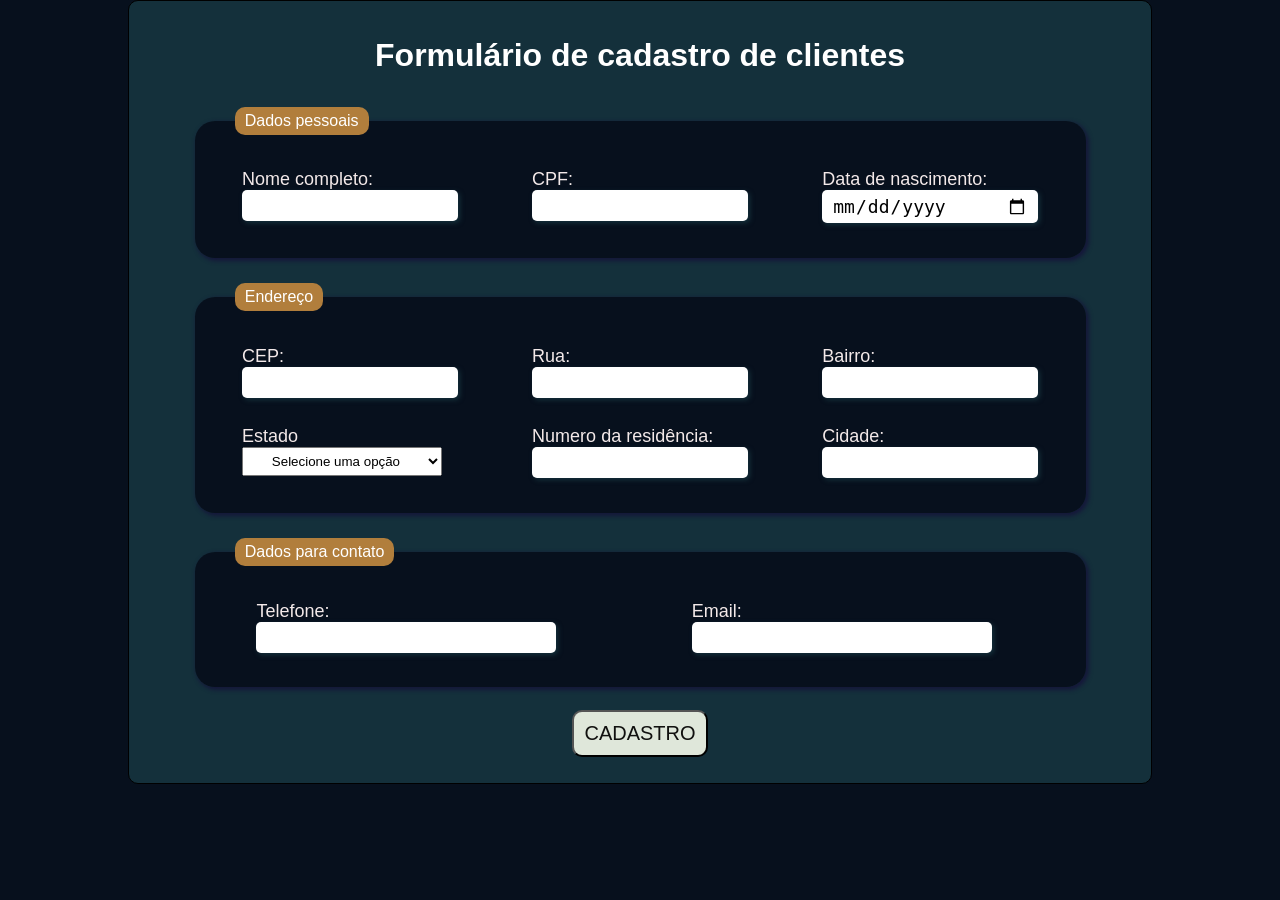
==== index.html @ d2f19f76 "commit final, reordenando arquivos" ====
<!DOCTYPE html>
<html lang="pt-br">

<head>
    <meta charset="UTF-8">
    <meta name="viewport" content="width=device-width, initial-scale=1.0">
    <link rel="stylesheet" href="style.css">
    <title>Cadastro de clientes</title>
</head>

<body>
    <form class="cadastro-cliente" id="cadastro-cliente">
        <h1>Formulário de cadastro de clientes</h1>
        <Fieldset>
            <legend>Dados pessoais</legend>
            <p>
                <label for="nome">Nome completo:
                    <input type="text" name="nome" id="nome" required form="cadastro-cliente">
                </label>
            </p>

            <p>
                <label for="cpf">CPF:
                    <input type="text" id="cpf" name="cpf" required aria-describedby="cpf-ajuda" form="cadastro-cliente">
                    <small class="hidden" id="cpf-ajuda">Digite apenas números</small>
                </label>
            </p>

            <p>
                <label for="data-nascimento">Data de nascimento:
                    <input type="date" name="data-nascimento" id="data-nascimento" required form="cadastro-cliente">
                </label>
            </p>
        </Fieldset>

        <fieldset>
            <legend>Endereço</legend>
            <p>
                <label for="cep">CEP:
                    <input type="text" inputmode="numeric" name="cep" id="cep" required aria-describedby="cep-ajuda" form="cadastro-cliente">
                    <small class="hidden" id="cep-ajuda">Digite apenas números</small>
                </label>

                <label for="estado">Estado
                    <select id="estado" name="estado" required form="cadastro-cliente">
                        <option value="">Selecione uma opção</option>
                        <option value="SP">SP</option>
                        <option value="RJ">RJ</option>
                        <option value="ES">ES</option>
                        <option value="MG">MG</option>
                    </select>
                </label>
            </p>

            <p>
                <label for="rua">Rua:
                    <input type="text" name="rua" id="rua" required form="cadastro-cliente">
                </label>

                <label>Numero da residência:
                    <input type="text" name="numero" id="numero" required form="cadastro-cliente">
                </label>
            </p>

            <p>
                <label for="bairro">Bairro:
                    <input type="text" name="bairro" id="bairro" required form="cadastro-cliente">
                </label>

                <label for="cidade">Cidade:
                    <input type="text" name="cidade" id="cidade" required form="cadastro-cliente">
                </label>
            </p>
        </fieldset>

        <fieldset>
            <legend>Dados para contato</legend>
            <p>
                <label for="telefone">Telefone:
                    <input type="tel" name="telefone" id="telefone" aria-describedby="tel-ajuda" form="cadastro-cliente">
                    <small class="hidden" id="tel-ajuda">Digite o telefone completo com DDD, utilize apenas números.</small>
                </label>
            </p>

            <p>
                <label for="email">Email:
                    <input type="email" name="email" id="email" form="cadastro-cliente">
                </label>
            </p>
        </fieldset>

        <button aria-label="Concluir cadastro" type="submit">Cadastro</button>
    </form>
</body>

</html>
---- style.css ----
@charset "UTF-8";

* {
    margin: 0;
    padding: 0;
    box-sizing: border-box;
}

.hidden {
    display: none;
}

body {
    display: flex;
    justify-content: center;
    font-family: Arial, Helvetica, sans-serif;
    background-color: rgb(7, 16, 29);
}

.cadastro-cliente {
    padding: 1em;
    width: 80%;
    display: flex;
    flex-direction: column;
    justify-content: center;
    align-items: center;
    border: solid 1px black;
    border-radius: 10px;
    background-color: rgb(20, 48, 59);

    h1 {
        text-align: center;
        margin: 20px;
        color: white;
    }

    label {
        width: 80%;
        font-size: 18px;
        text-align: left;
        margin: 1.1vw auto;
        color: rgb(243, 233, 233);
        display: flex;
        flex-direction: column;
    }

    input {
        min-width: 100px;
        max-width: 300px;
        padding: 5px 10px;
        border-radius: 5px;
        border: none;
        font-size: 1em;
        box-shadow: 2px 2px 5px rgb(20, 48, 59);
    }

    select {
        padding: 5px;
        max-width: 200px;
        text-align: center;
    }

    button {
        padding: 5px 10px;
        margin: 10px;
        background-color: rgb(223, 231, 218);
        padding: 10px;
        font-size: 20px;
        cursor: pointer;
        text-transform: uppercase;
        border-radius: 10px;
        color: rgb(17, 17, 15);
    }

    fieldset {
        width: 90%;
        max-width: 1200px;
        display: flex;
        flex-direction: row;
        flex-wrap: wrap;
        margin: 1vw;
        border-radius: 20px;
        border: none;
        box-shadow: 2px 2px 4px 1px rgb(21, 23, 58);
        background-color: rgb(7, 16, 29);
        padding: .8vw;
    }

    legend {
        color: white;
        background-color: rgb(177, 126, 60);
        padding: 5px 10px;
        border-radius: 10px;
        margin-left: 30px;
    }

    p {
        display: flex;
        flex-direction: column;
        margin: .8vw;
        flex: 1 2;
    }
}
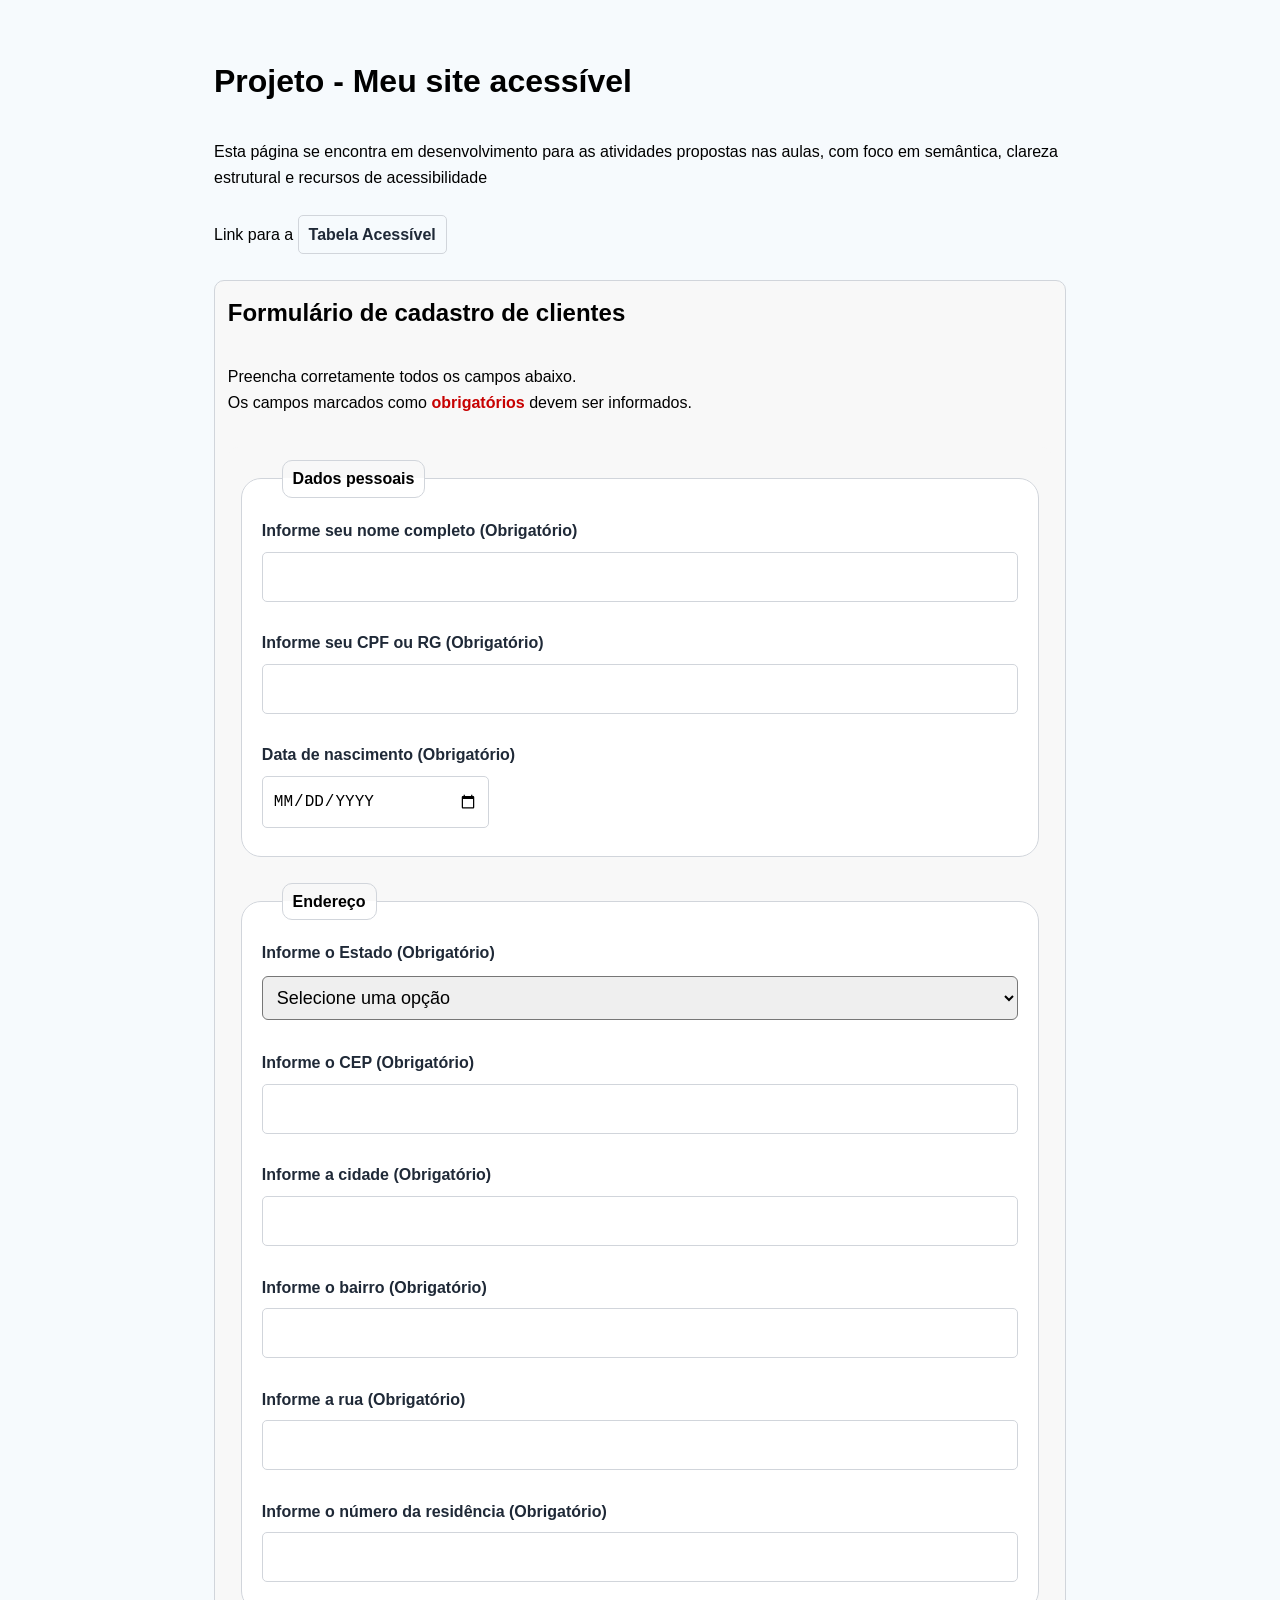
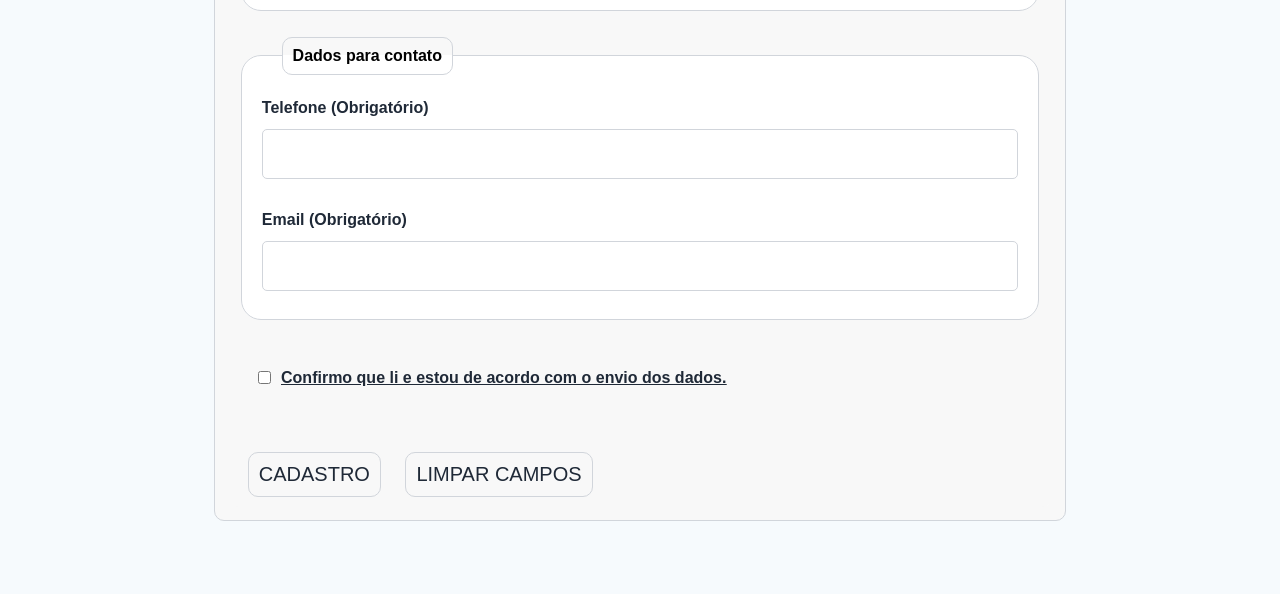
==== commit 39abd33f: "teste para hospedagem do site no github" ====
--- a/index.html
+++ b/index.html
@@ -4,93 +4,145 @@
 <head>
     <meta charset="UTF-8">
     <meta name="viewport" content="width=device-width, initial-scale=1.0">
-    <link rel="stylesheet" href="style.css">
-    <title>Cadastro de clientes</title>
+    <link rel="stylesheet" href="styles/style.css">
+    <title>Projeto acessibilidade</title>
+
 </head>
 
 <body>
-    <form class="cadastro-cliente" id="cadastro-cliente">
-        <h1>Formulário de cadastro de clientes</h1>
-        <Fieldset>
-            <legend>Dados pessoais</legend>
-            <p>
-                <label for="nome">Nome completo:
-                    <input type="text" name="nome" id="nome" required form="cadastro-cliente">
-                </label>
+    <main class="container">
+        <h1>Projeto - Meu site acessível</h1>
+        <p>
+            Esta página se encontra em desenvolvimento para as atividades propostas nas aulas, com foco em semântica,
+            clareza estrutural e recursos de acessibilidade
+        </p>
+        <p>
+            Link para a <a href="tabela.html" aria-label="Ir para página contendo uma tabela de preços">Tabela Acessível</a>
+        </p>
+        <section aria-labelledby="titulo-principal">
+            <h2 id="titulo-principal">Formulário de cadastro de clientes</h2>
+            <p id="instrucoes-formulario">
+                Preencha corretamente todos os campos abaixo. <br> Os campos marcados como <span
+                    class="required">obrigatórios</span> devem ser
+                informados.
             </p>
+            <form id="cadastro-cliente" aria-describedby="instrucoes-formulario" novalidate class="cadastro-cliente">
 
-            <p>
-                <label for="cpf">CPF:
-                    <input type="text" id="cpf" name="cpf" required aria-describedby="cpf-ajuda" form="cadastro-cliente">
-                    <small class="hidden" id="cpf-ajuda">Digite apenas números</small>
-                </label>
-            </p>
+                <Fieldset>
+                    <legend>Dados pessoais</legend>
+                    <p>
+                        <label for="nome">Informe seu nome completo (Obrigatório)
+                            <input type="text" name="nome" id="nome" required form="cadastro-cliente"
+                                aria-describedby="nome-erro">
+                            <small id="nome-erro" class="erro" aria-live="polite"></small>
+                        </label>
+                    </p>
+                    <p>
+                        <label for="cpf">Informe seu CPF ou RG (Obrigatório)
+                            <input type="text" id="cpf" name="cpf" required aria-describedby="cpf-erro"
+                                form="cadastro-cliente">
+                            <small id="cpf-erro" class="erro" aria-live="polite"></small>
+                        </label>
+                    </p>
+                    <p>
+                        <label for="data-nascimento">Data de nascimento (Obrigatório)
+                            <input type="date" name="data-nascimento" id="data-nascimento" required
+                                aria-describedby="data-erro" form="cadastro-cliente">
+                            <small id="data-erro" class="erro" aria-live="polite"></small>
+                        </label>
+                    </p>
+                </Fieldset>
+                <fieldset>
+                    <legend>Endereço</legend>
+                    <p>
+                        <label for="estado">Informe o Estado (Obrigatório)
+                            <select id="estado" name="estado" form="cadastro-cliente" aria-describedby="estado-erro">
+                                <optgroup label="Estados do Brasil">
+                                    <option value="">Selecione uma opção</option>
+                                    <option value="SP">SP</option>
+                                    <option value="RJ">RJ</option>
+                                    <option value="ES">ES</option>
+                                    <option value="MG">MG</option>
+                                </optgroup>
+                            </select>
+                            <small id="estado-erro" class="erro" aria-live="polite"></small>
+                        </label>
+                    </p>
 
-            <p>
-                <label for="data-nascimento">Data de nascimento:
-                    <input type="date" name="data-nascimento" id="data-nascimento" required form="cadastro-cliente">
-                </label>
-            </p>
-        </Fieldset>
+                    <p>
+                        <label for="cep">Informe o CEP (Obrigatório)
+                            <input type="text" inputmode="numeric" name="cep" id="cep" required
+                                aria-describedby="cep-erro" form="cadastro-cliente">
+                            <small id="cep-erro" class="erro" aria-live="polite"></small>
+                        </label>
+                    </p>
 
-        <fieldset>
-            <legend>Endereço</legend>
-            <p>
-                <label for="cep">CEP:
-                    <input type="text" inputmode="numeric" name="cep" id="cep" required aria-describedby="cep-ajuda" form="cadastro-cliente">
-                    <small class="hidden" id="cep-ajuda">Digite apenas números</small>
-                </label>
+                    <p>
+                        <label for="cidade">Informe a cidade (Obrigatório)
+                            <input type="text" name="cidade" id="cidade" required aria-describedby="cidade-erro"
+                                form="cadastro-cliente">
+                            <small id="cidade-erro" class="erro" aria-live="polite"></small>
+                        </label>
+                    </p>
 
-                <label for="estado">Estado
-                    <select id="estado" name="estado" required form="cadastro-cliente">
-                        <option value="">Selecione uma opção</option>
-                        <option value="SP">SP</option>
-                        <option value="RJ">RJ</option>
-                        <option value="ES">ES</option>
-                        <option value="MG">MG</option>
-                    </select>
-                </label>
-            </p>
+                    <p>
+                        <label for="bairro">Informe o bairro (Obrigatório)
+                            <input type="text" name="bairro" id="bairro" required aria-describedby="bairro-erro"
+                                form="cadastro-cliente">
+                            <small id="bairro-erro" class="erro" aria-live="polite"></small>
+                        </label>
+                    </p>
 
-            <p>
-                <label for="rua">Rua:
-                    <input type="text" name="rua" id="rua" required form="cadastro-cliente">
-                </label>
+                    <p>
+                        <label for="rua">Informe a rua (Obrigatório)
+                            <input type="text" name="rua" id="rua" required aria-describedby="rua-erro"
+                                form="cadastro-cliente">
+                            <small id="rua-erro" class="erro" aria-live="polite"></small>
+                        </label>
+                    </p>
 
-                <label>Numero da residência:
-                    <input type="text" name="numero" id="numero" required form="cadastro-cliente">
-                </label>
-            </p>
+                    <p>
+                        <label for="numero">Informe o número da residência (Obrigatório)
+                            <input type="text" name="numero" id="numero" required aria-describedby="numero-erro"
+                                form="cadastro-cliente">
+                            <small id="numero-erro" class="erro" aria-live="polite"></small>
+                        </label>
+                    </p>
+                </fieldset>
+                <fieldset>
+                    <legend>Dados para contato</legend>
+                    <p>
+                        <label for="telefone">Telefone (Obrigatório)
+                            <input type="tel" name="telefone" id="telefone" aria-describedby="tel-erro"
+                                form="cadastro-cliente">
+                            <small id="tel-erro" class="erro" aria-live="polite"></small>
+                        </label>
+                    </p>
+                    <p>
+                        <label for="email">Email (Obrigatório)
+                            <input type="email" name="email" id="email" required aria-describedby="email-erro"
+                                form="cadastro-cliente">
+                            <small id="email-erro" class="erro" aria-live="polite"></small>
+                        </label>
+                    </p>
+                </fieldset>
+                <p class="aceita-termos">
+                    <label for="concordo" class="aceita-termos"> Confirmo que li e estou de acordo com o envio dos
+                        dados.
+                        <input type="checkbox" id="concordo" name="concordo" aria-describedby="concordo-erro" />
+                    </label>
 
-            <p>
-                <label for="bairro">Bairro:
-                    <input type="text" name="bairro" id="bairro" required form="cadastro-cliente">
-                </label>
+                </p>
+                <small id="concordo-erro" class="erro" aria-live="polite"></small>
 
-                <label for="cidade">Cidade:
-                    <input type="text" name="cidade" id="cidade" required form="cadastro-cliente">
-                </label>
-            </p>
-        </fieldset>
-
-        <fieldset>
-            <legend>Dados para contato</legend>
-            <p>
-                <label for="telefone">Telefone:
-                    <input type="tel" name="telefone" id="telefone" aria-describedby="tel-ajuda" form="cadastro-cliente">
-                    <small class="hidden" id="tel-ajuda">Digite o telefone completo com DDD, utilize apenas números.</small>
-                </label>
-            </p>
-
-            <p>
-                <label for="email">Email:
-                    <input type="email" name="email" id="email" form="cadastro-cliente">
-                </label>
-            </p>
-        </fieldset>
-
-        <button aria-label="Concluir cadastro" type="submit">Cadastro</button>
-    </form>
+                <div class="botoes">
+                    <button aria-label="Concluir cadastro" type="submit">Cadastro</button>
+                    <button type="reset">Limpar campos</button>
+                </div>
+            </form>
+        </section>
+    </main>
+    <script src="script/script.js" defer></script>
 </body>
 
 </html>
--- a/styles/style.css
+++ b/styles/style.css
@@ -0,0 +1,227 @@
+@charset "UTF-8";
+
+:root {
+  --bgcolor: rgb(246, 250, 253);
+  --text: #1f2937;
+  --border: #d1d5db;
+  --focus: #11a064;
+  --surface: #f8f8f8;
+  --error: #fa2d2d;
+}
+
+
+* {
+  margin: 0;
+  padding: 0;
+  box-sizing: border-box;
+}
+
+.hidden {
+  display: none;
+}
+
+body {
+  display: flex;
+  justify-content: center;
+  font-family: Arial, Helvetica, sans-serif;
+  background-color: var(--bgcolor);
+  line-height: 1.6;
+}
+
+main {
+  width: 900px;
+  margin: 0 auto;
+
+  h1 {
+    text-align: left;
+    margin: 1em 0;
+  }
+
+  p {
+    margin: 2em 0;
+  }
+}
+
+.container {
+  max-width: 900px;
+  margin: 0 auto;
+  padding: 24px;
+}
+
+.required {
+  font-weight: 700;
+  color: rgb(199, 1, 1);
+}
+
+.erro {
+  color: var(--error);
+  font-weight: 600;
+  font-size: 14px;
+  text-transform: uppercase;
+}
+
+a {
+  text-decoration: none;
+  border: solid 1px var(--border);
+  padding: 10px;
+  color: var(--text);
+  font-weight: bold;
+  border-radius: 5px;
+}
+
+
+
+section {
+  padding: 1vw;
+  margin-bottom: 48px;
+  background: var(--surface);
+  border: 1px solid var(--border);
+  border-radius: 10px;
+}
+
+.cadastro-cliente {
+  display: flex;
+  flex-direction: column;
+  border-radius: 10px;
+  background-color: var(--surface);
+
+  h1 {
+    text-align: center;
+    margin: 20px;
+    color: white;
+  }
+
+  label {
+    font-size: 16px;
+    font-weight: bold;
+    text-align: left;
+    color: var(--text);
+    display: flex;
+    flex-direction: column;
+  }
+
+  input {
+    padding: 15px 10px;
+    border-radius: 5px;
+    font-size: 1em;
+    border: solid 1px var(--border);
+    margin: 8px 0;
+  }
+
+  select {
+    padding: 10px;
+    font-size: 18px;
+    border-radius: 6px;
+    margin: 10px 0;
+  }
+
+  button {
+    border: solid 1px var(--border);
+    padding: 5px 10px;
+    margin: 10px;
+    max-width: 300px;
+    background-color: var(--surface);
+    padding: 10px;
+    font-size: 20px;
+    cursor: pointer;
+    text-transform: uppercase;
+    border-radius: 10px;
+    color: var(--text);
+  }
+
+  fieldset {
+    padding: 10px;
+    display: flex;
+    flex-direction: column;
+    flex-wrap: wrap;
+    margin: 1vw;
+    border-radius: 20px;
+    border: solid 1px var(--border);
+    background-color: rgb(255, 255, 255);
+  }
+
+  legend {
+    color: rgb(0, 0, 0);
+    font-weight: bold;
+    background-color: transparent;
+    padding: 5px 10px;
+    border-radius: 10px;
+    margin-left: 30px;
+    border: solid 1px var(--border);
+  }
+
+  p {
+    display: flex;
+    flex-direction: column;
+    margin: 0.8vw;
+    flex: 1 2;
+  }
+
+  #data-nascimento {
+    width: 30%;
+    text-transform: uppercase;
+  }
+
+  .aceita-termos {
+    padding: 10px;
+    flex-direction: row-reverse;
+    gap: 10px;
+    align-items: center;
+    justify-content: flex-end;
+    text-decoration: underline;
+  }
+
+  #concordo-erro {
+    text-align: center;
+    padding: 10px;
+    border-radius: 15px;
+  }
+}
+
+.botoes {
+  padding: 0 10px;
+}
+
+button:hover,
+input:hover,
+select:hover,
+textarea:hover,
+a:hover {
+  border-color: #282829;
+}
+
+a:focus,
+button:focus,
+input:focus,
+select:focus,
+textarea:focus {
+  outline: 2px solid var(--focus);
+  outline-offset: 1px;
+}
+
+/* TABELA */
+
+table {
+  width: 100%;
+  border-collapse: collapse;
+  table-layout: auto;
+
+  caption {
+    font-size: 20px;
+    text-align: left;
+    font-weight: bold;
+    margin: 10px 0;
+  }
+
+  td, th {
+    border: solid 1px var(--border);
+    padding: 14px;
+    text-align: left;
+  }
+
+  thead {
+    background-color: rgb(224, 245, 222);
+  }
+  
+}
+
